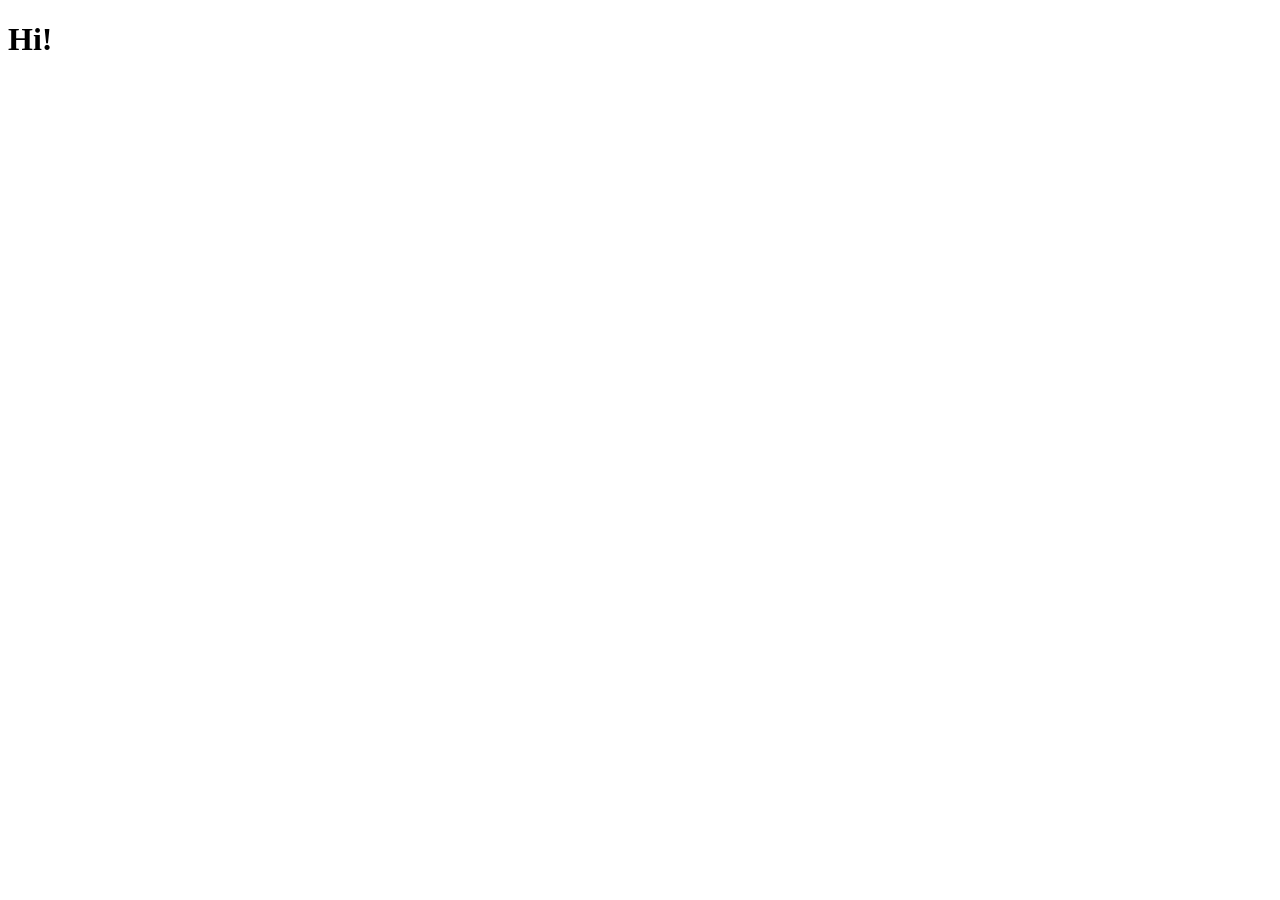
==== index.html @ 1c292b81 "H!" ====
<!DOCTYPE html>
<html lang="en">
<head>
	<meta charset="UTF-8">
	<meta name="viewport" content="width=device-width, initial-scale=1.0">
	<title>Document</title>
</head>
<body>
	<h1>Hi!</h1>
</body>
</html>
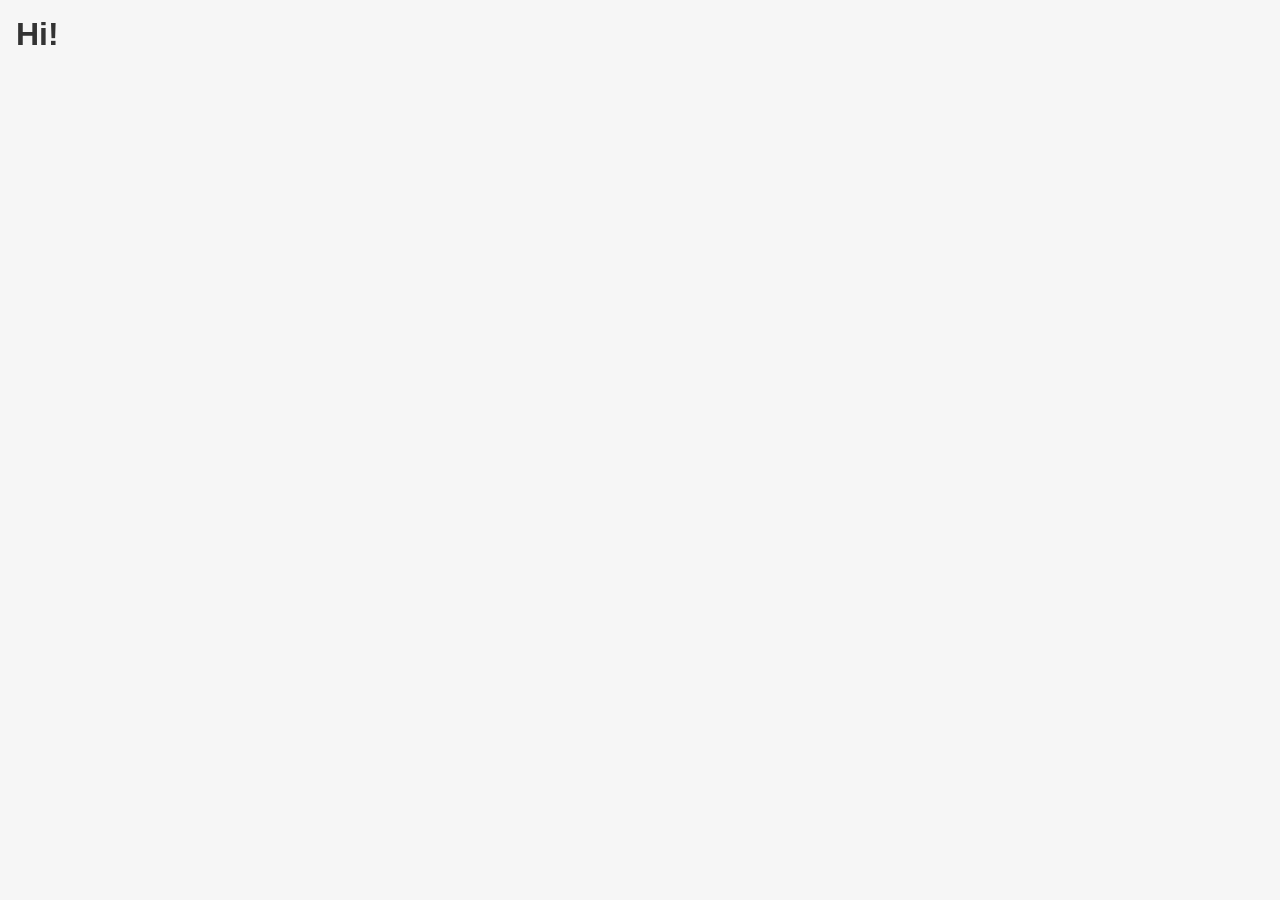
==== commit 6ba63c19: "plein de bordel" ====
--- a/index.html
+++ b/index.html
@@ -3,7 +3,8 @@
 <head>
 	<meta charset="UTF-8">
 	<meta name="viewport" content="width=device-width, initial-scale=1.0">
-	<title>Document</title>
+	<title>Every layout</title>
+	<link rel="stylesheet" href="rsrc/style.css">
 </head>
 <body>
 	<h1>Hi!</h1>
--- a/rsrc/style.css
+++ b/rsrc/style.css
@@ -0,0 +1,45 @@
+/*	-	-	-	-	-	-	-	-	-	-	*/
+/* Style visuel global pour le projet */
+
+
+/* Import */
+@import url('https://rsms.me/inter/inter.css');
+
+
+
+
+/* Reset */
+* { box-sizing: border-box; margin:0; }
+img { max-width: 100%; display: block; object-fit: cover; }
+
+
+
+
+/* Typo */
+
+body { font-family: InterVariable, sans-serif; }
+
+h3{
+	font-size: 2rem;
+	line-height: 100%;
+	font-weight: 200;
+}
+
+
+
+
+/* Couleur */
+
+html {
+	color: #333;
+	background-color: #F6F6F6;
+}
+
+
+
+
+/* Géometrie & Mise en page */
+
+body{
+	padding: 1rem;
+}
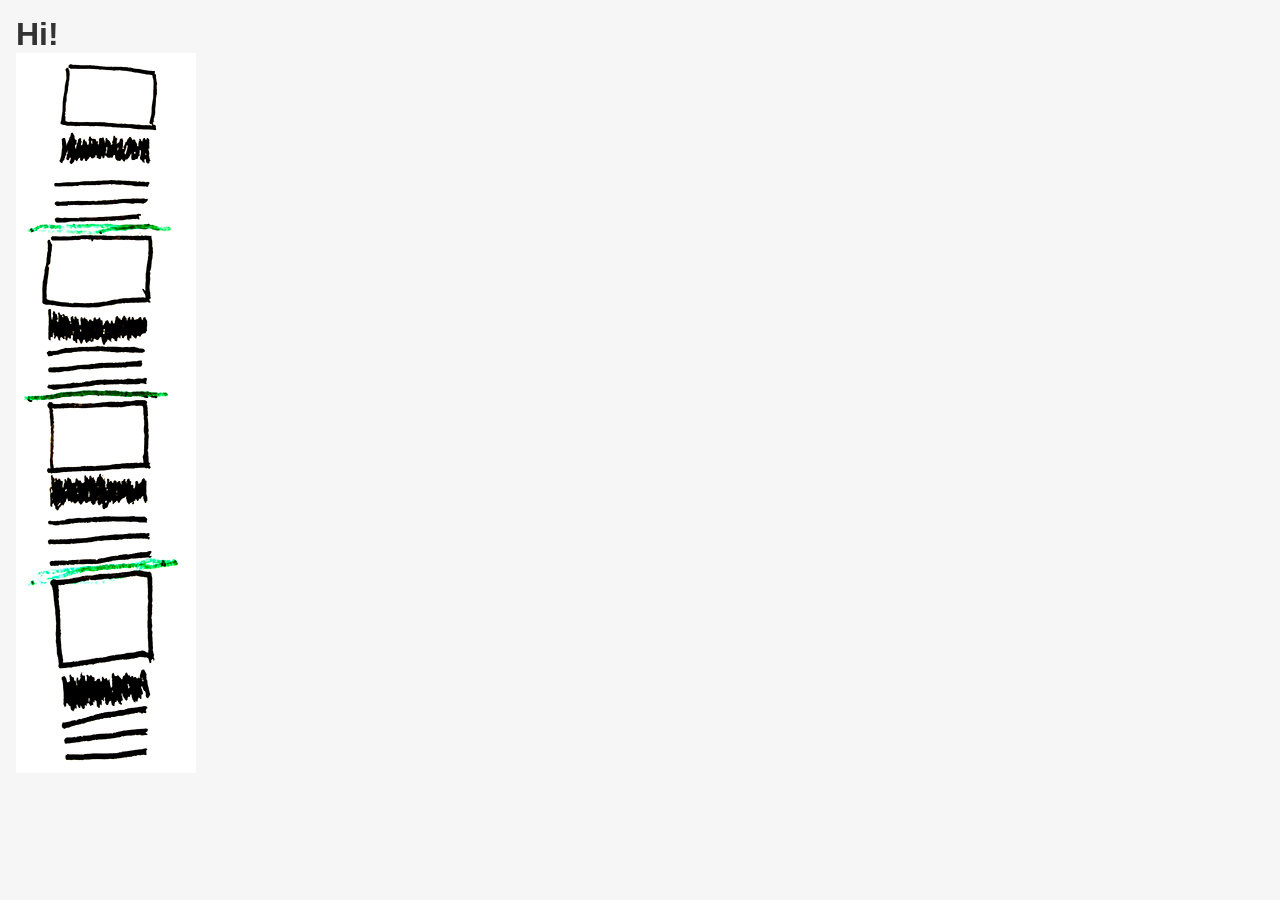
==== commit 8132c256: "simple" ====
--- a/index.html
+++ b/index.html
@@ -8,5 +8,9 @@
 </head>
 <body>
 	<h1>Hi!</h1>
+
+	<a href="layout-01-simple.html">
+		<img src="vignettes/layout-01-simple.png" alt="">
+	</a>
 </body>
 </html>
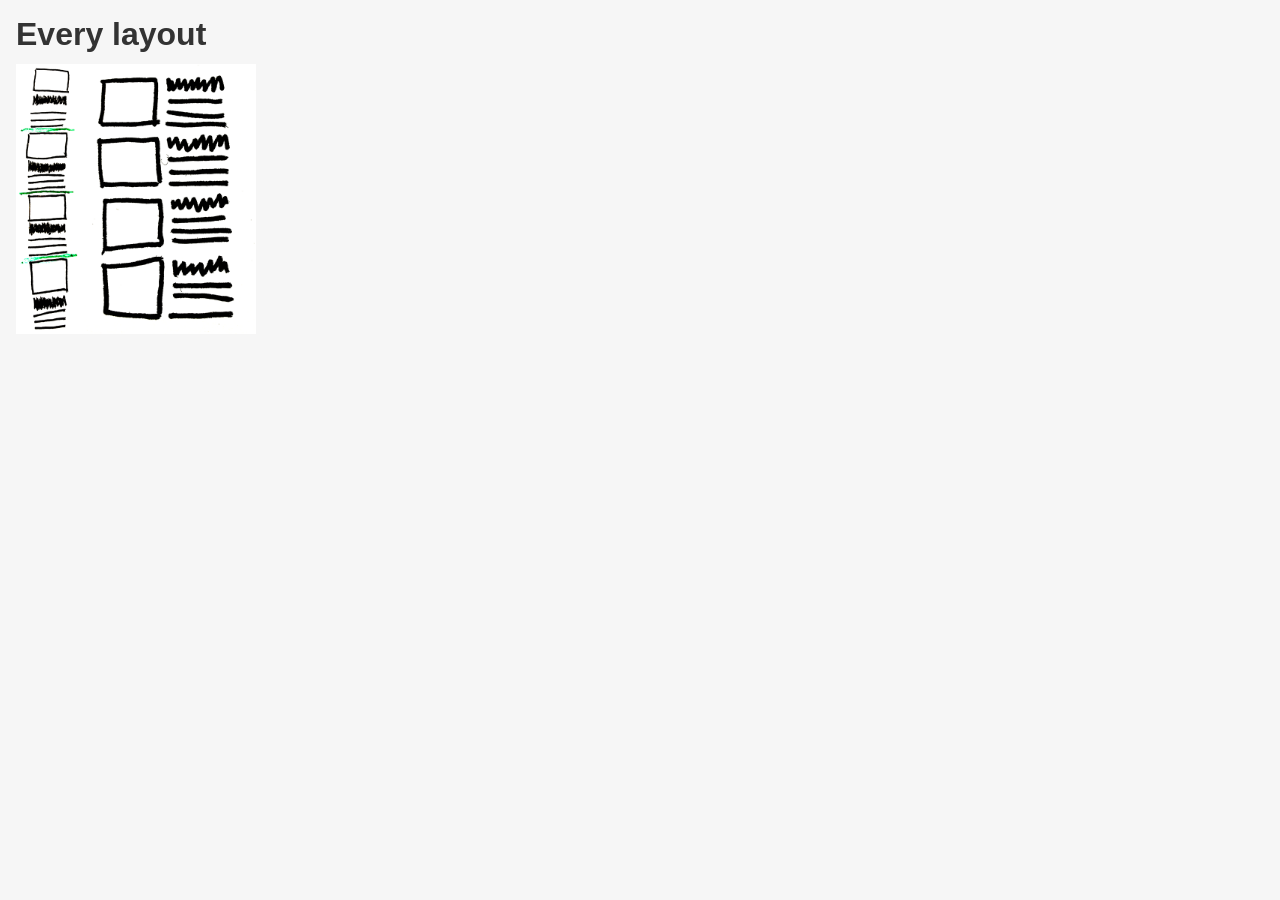
==== commit 972d1745: "update" ====
--- a/index.html
+++ b/index.html
@@ -7,10 +7,29 @@
 	<link rel="stylesheet" href="rsrc/style.css">
 </head>
 <body>
-	<h1>Hi!</h1>
+	<style>
+		h1{
+			position: absolute;
+		}
 
-	<a href="layout-01-simple.html">
-		<img src="vignettes/layout-01-simple.png" alt="">
-	</a>
+		div {
+			display: flex;
+			margin-top: 3rem;
+			flex-direction: rov;
+			max-width: 15rem;
+		}
+
+	</style>
+
+	<h1>Every layout</h1>
+	<div class="layout">
+		<a href="layout-01-simple.html">
+			<img src="vignettes/layout-01-simple.png" alt="">
+		</a>
+
+		<a href="layout-02-colonnes.html">
+			<img src="vignettes/layout-02-colonnes.png" alt="">
+		</a>
+	</div>
 </body>
 </html>
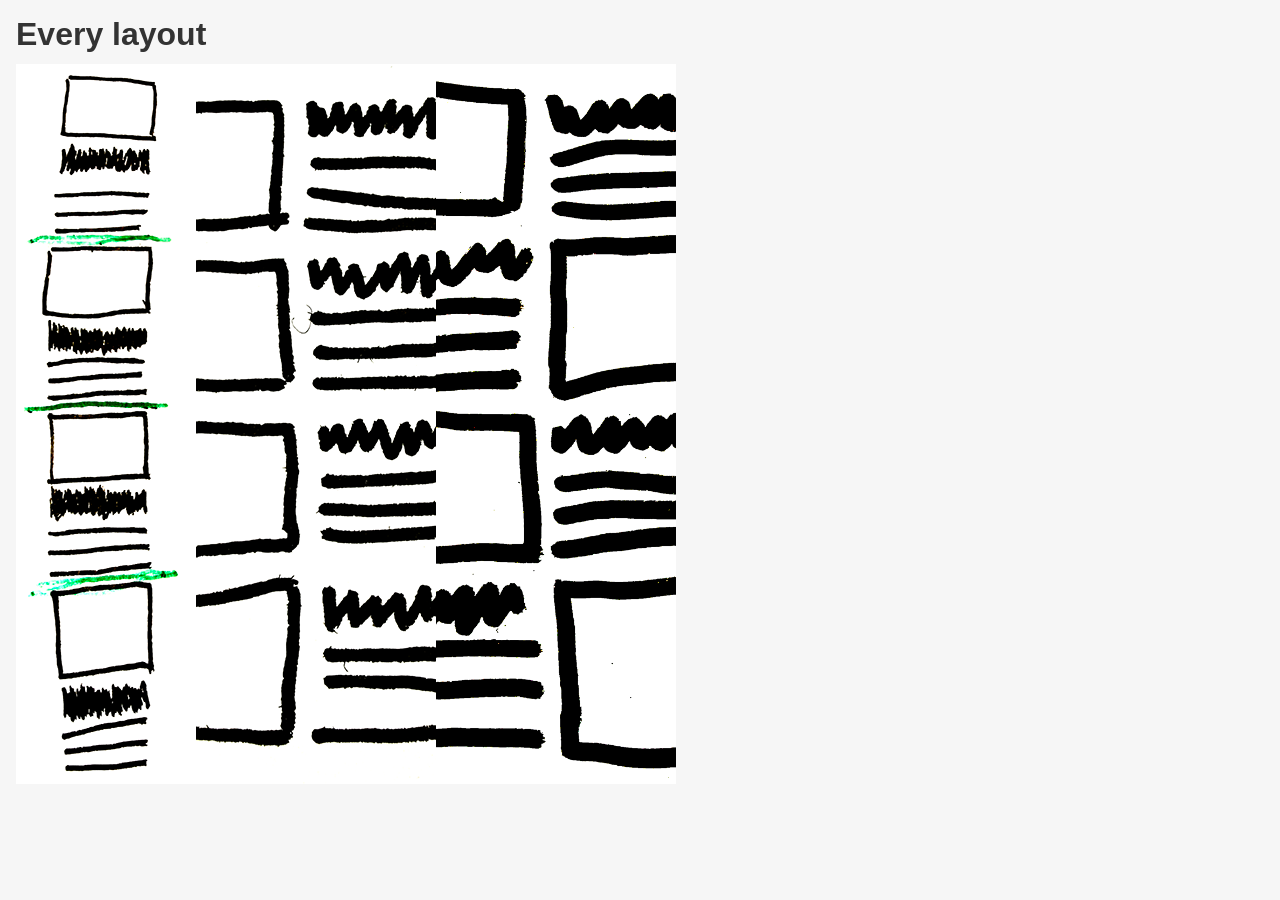
==== commit 53ea18ec: "03 zigzag" ====
--- a/index.html
+++ b/index.html
@@ -15,7 +15,11 @@
 		div {
 			display: flex;
 			margin-top: 3rem;
-			flex-direction: rov;
+			flex-direction: row;
+		}
+
+		a{
+			display: flex;
 			max-width: 15rem;
 		}
 
@@ -30,6 +34,11 @@
 		<a href="layout-02-colonnes.html">
 			<img src="vignettes/layout-02-colonnes.png" alt="">
 		</a>
+
+		<a href="layout-03-zigzag.html">
+			<img src="vignettes/layout-03-zigzag.png" alt="">
+		</a>
 	</div>
+
 </body>
 </html>
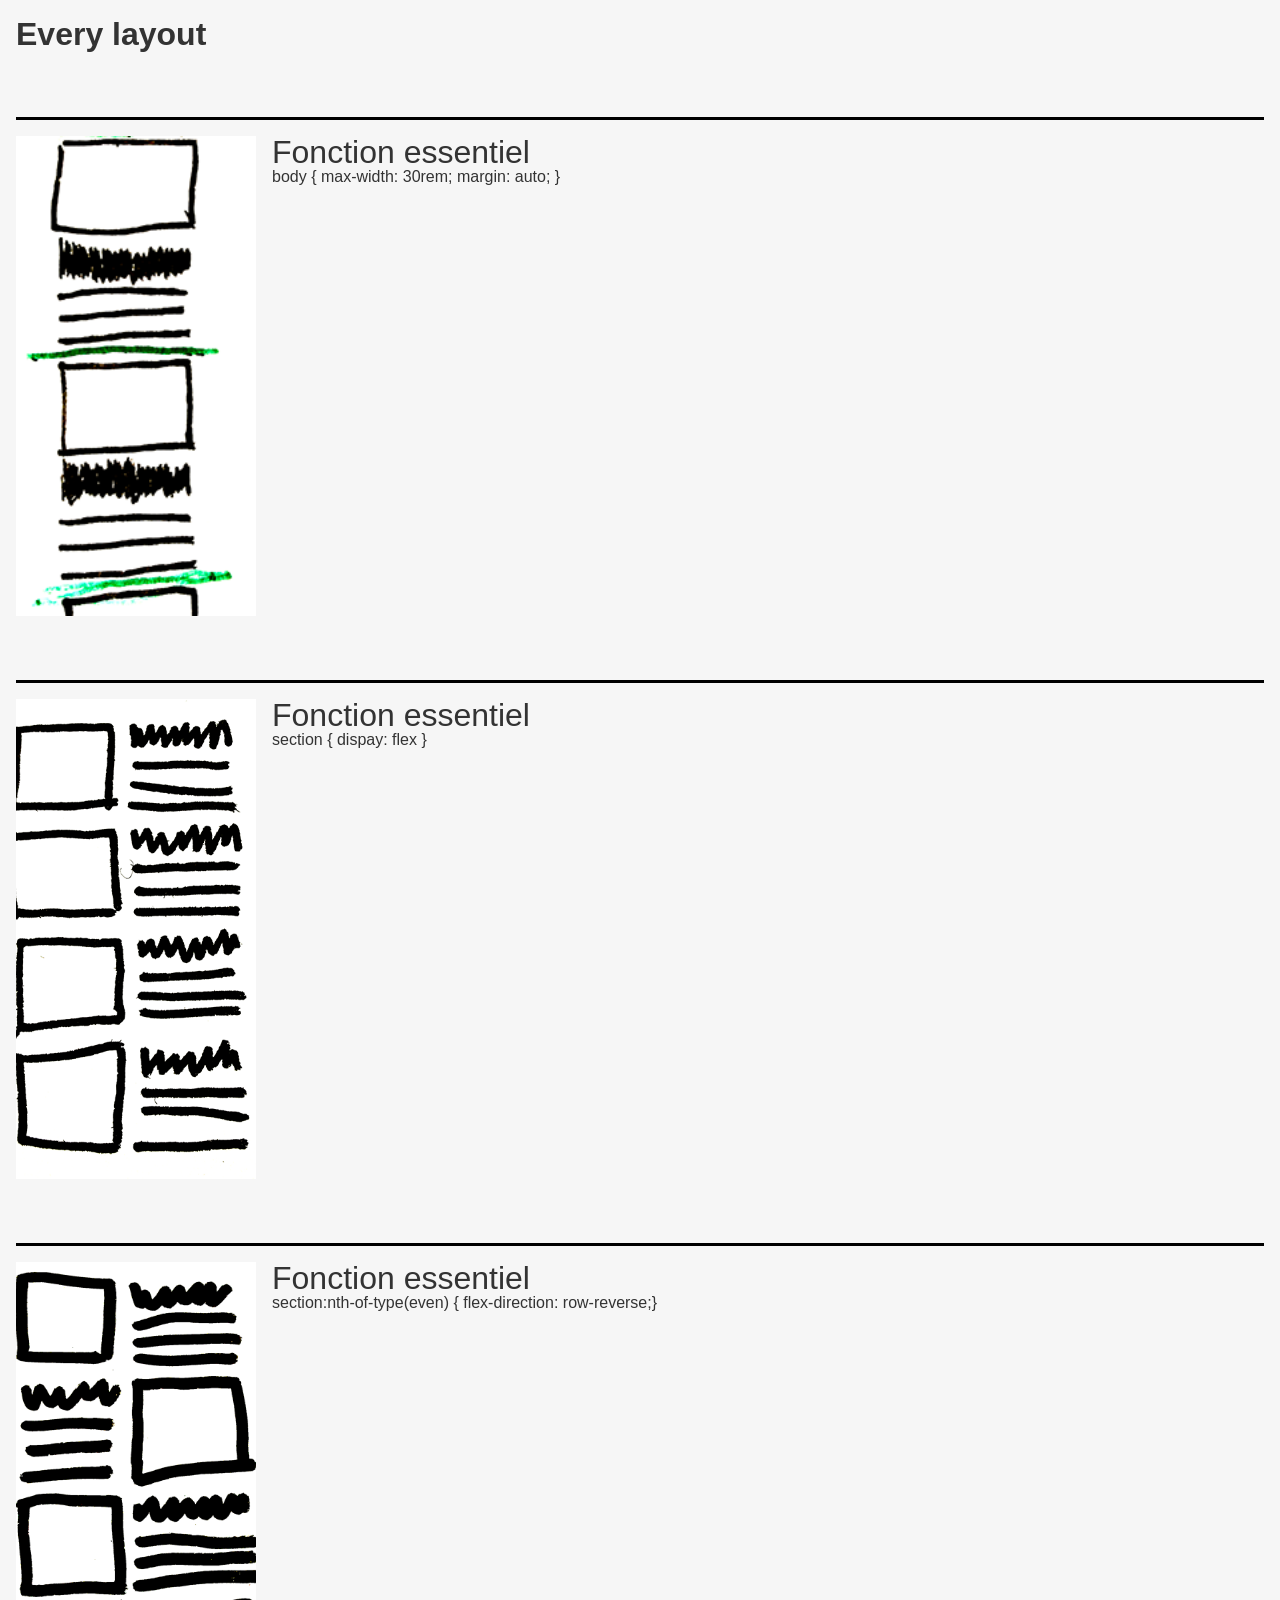
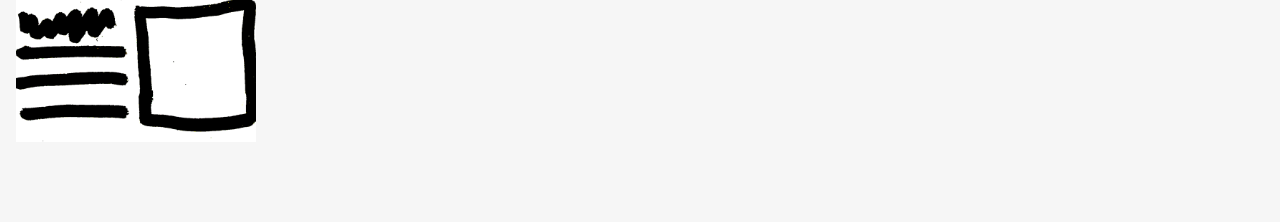
==== commit b3406f89: "update" ====
--- a/index.html
+++ b/index.html
@@ -8,7 +8,7 @@
 </head>
 <body>
 	<style>
-		h1{
+		/* h1{
 			position: absolute;
 		}
 
@@ -21,23 +21,75 @@
 		a{
 			display: flex;
 			max-width: 15rem;
+		} */
+
+		section {
+			display: flex;
+			gap: 1rem;
+			margin: 4rem 0;
+			border-top: 3px solid rgb(0, 0, 0);
+			padding-top: 1rem;
+			align-items: flex-start;
+		}
+
+		.vignettes{
+			/* width: 15rem; */
+			/* par ce que flex largeur ne marche pas */
+			flex: 0 0 15rem;
+			aspect-ratio: 1/2;
+		}
+
+		.vignettes img{
+			width: 100%;
+			height: 100%;
+			object-fit: cover;
+
+		}
+
+		p{
+			max-width: 60ch;
 		}
 
 	</style>
 
 	<h1>Every layout</h1>
 	<div class="layout">
-		<a href="layout-01-simple.html">
-			<img src="vignettes/layout-01-simple.png" alt="">
-		</a>
 
-		<a href="layout-02-colonnes.html">
-			<img src="vignettes/layout-02-colonnes.png" alt="">
-		</a>
+			<section>
+				<div class="vignettes">
+					<a href="layout-01-simple.html">
+					<img src="vignettes/layout-01-simple.png" alt="">
+					</a>
+				</div>
+			<div class="decription">
+				<h3>Fonction essentiel</h3>
+				<p>body { max-width: 30rem; margin: auto; }</p>
+			</div>
+		</section>
 
-		<a href="layout-03-zigzag.html">
-			<img src="vignettes/layout-03-zigzag.png" alt="">
-		</a>
+		<section>
+			<div class="vignettes">
+				<a href="layout-02-colonnes.html">
+				<img src="vignettes/layout-02-colonnes.png" alt="">
+				</a>
+			</div>
+			<div class="decription">
+				<h3>Fonction essentiel</h3>
+				<p>section { dispay: flex }</p>
+			</div>
+		</section>
+
+		<section>
+			<div class="vignettes">
+				<a href="layout-03-zigzag.html">
+				<img src="vignettes/layout-03-zigzag.png" alt="">
+				</a>
+			</div>
+			<div class="decription">
+				<h3>Fonction essentiel</h3>
+				<p>section:nth-of-type(even) { flex-direction: row-reverse;}</p>
+			</div>
+		</section>
 	</div>
 
 </body>
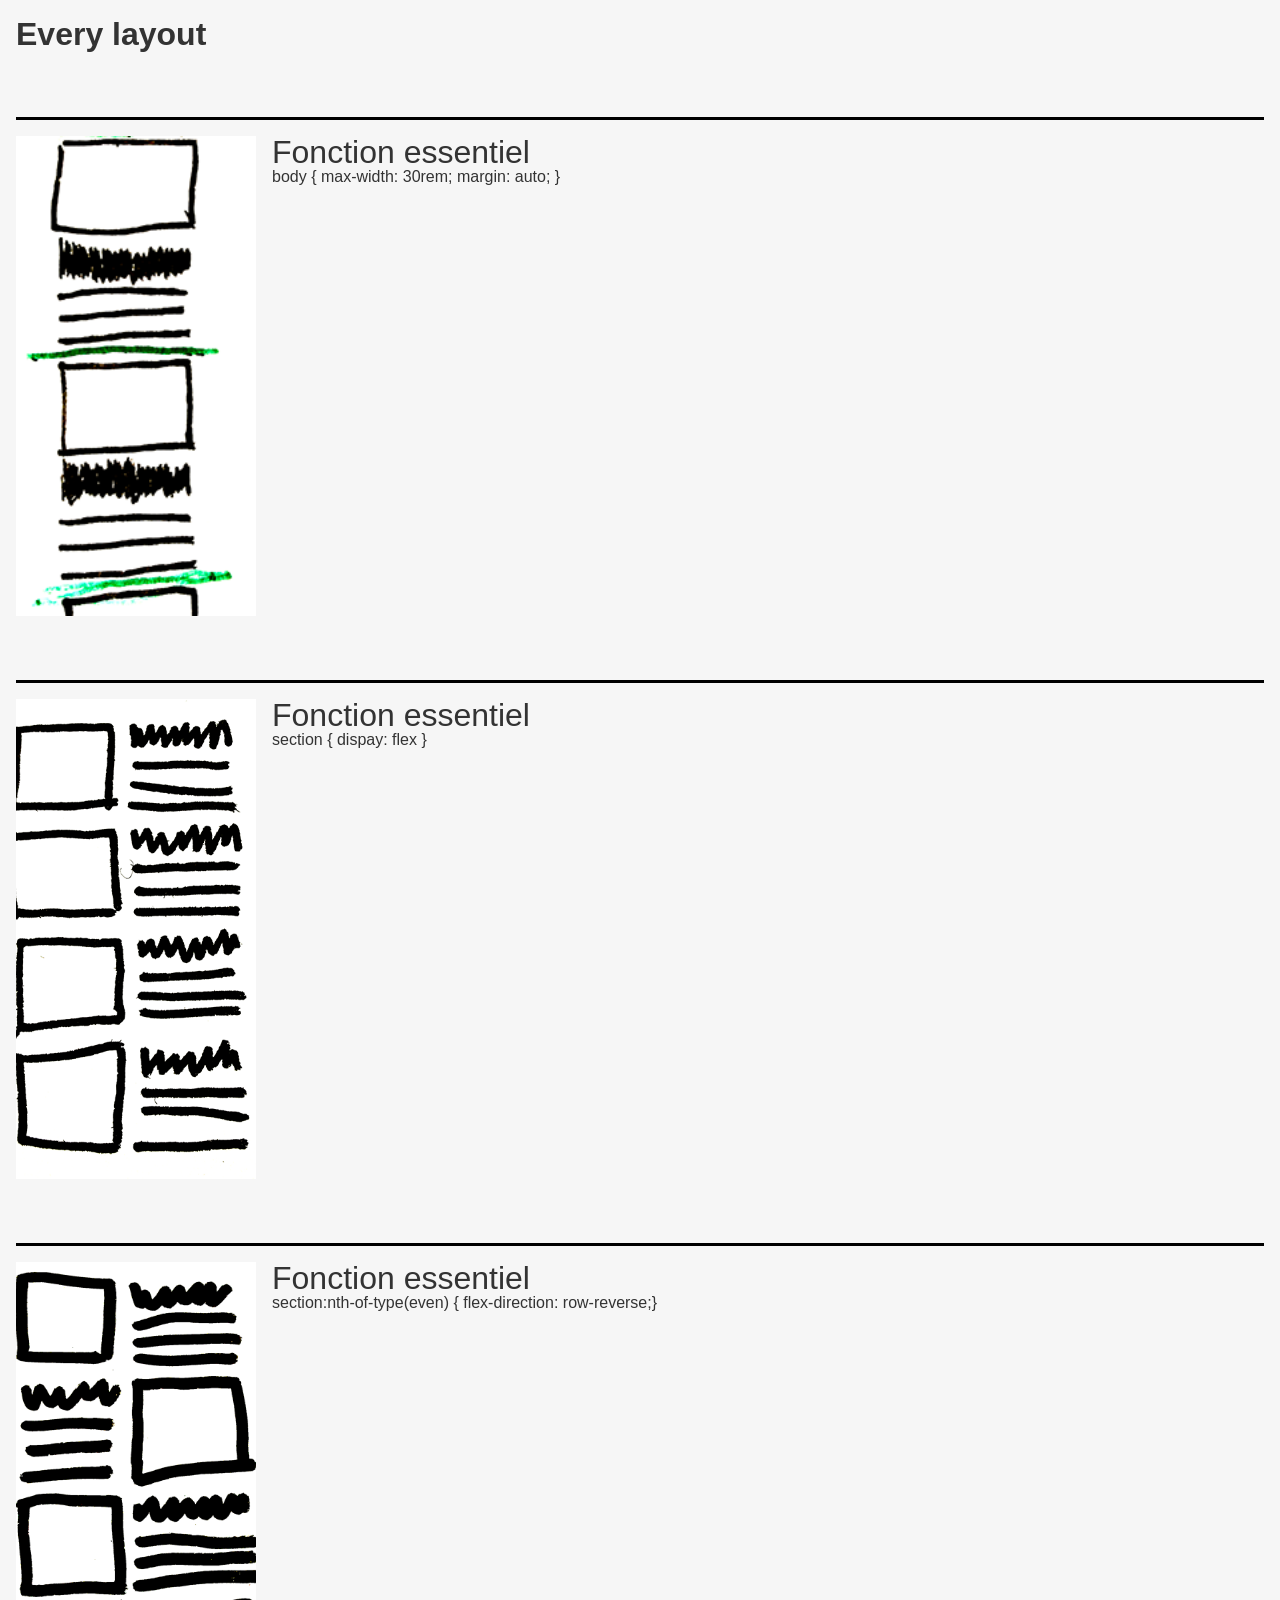
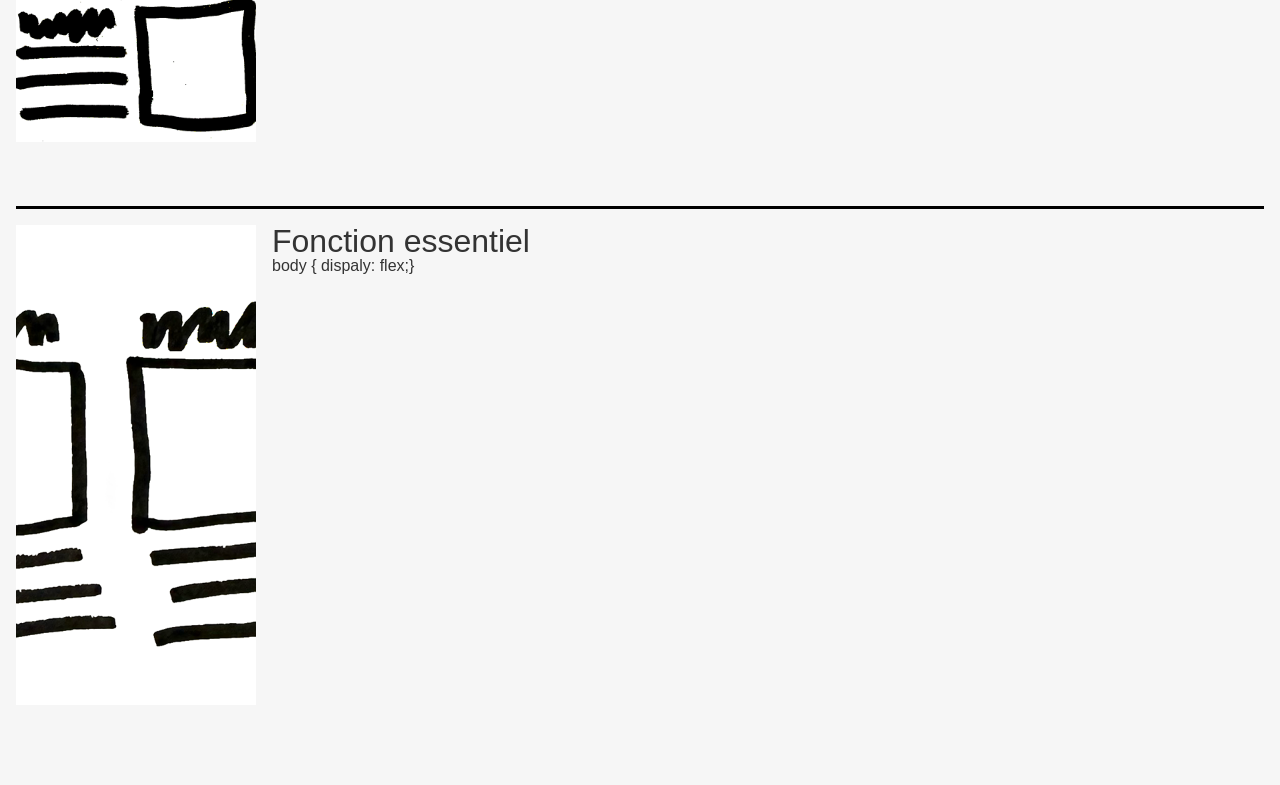
==== commit 03649837: "update nav" ====
--- a/index.html
+++ b/index.html
@@ -90,6 +90,18 @@
 				<p>section:nth-of-type(even) { flex-direction: row-reverse;}</p>
 			</div>
 		</section>
+
+				<section>
+			<div class="vignettes">
+				<a href="layout-04-colonnes-row.html">
+				<img src="vignettes/layout-04-colonnes-row.png" alt="">
+				</a>
+			</div>
+			<div class="decription">
+				<h3>Fonction essentiel</h3>
+				<p>body { dispaly: flex;}</p>
+			</div>
+		</section>
 	</div>
 
 </body>
--- a/rsrc/style.css
+++ b/rsrc/style.css
@@ -42,4 +42,28 @@
 
 body{
 	padding: 1rem;
+}
+
+/* Navigation */
+#siteNav{
+	position: fixed;
+	top: 0;
+	right: 0;
+	background: red;
+	color: #F6F6F6;
+	padding: 1rem;
+}
+#siteNav a:first-child::before {
+	content: "⇉";
+}
+ #siteNav a:last-child::after {
+	content: "⇇";
+}
+#siteNav a {
+	color: inherit;
+	text-decoration: none;
+}
+
+#siteNav a:hover{
+	text-decoration: underline overline dotted;	
 }
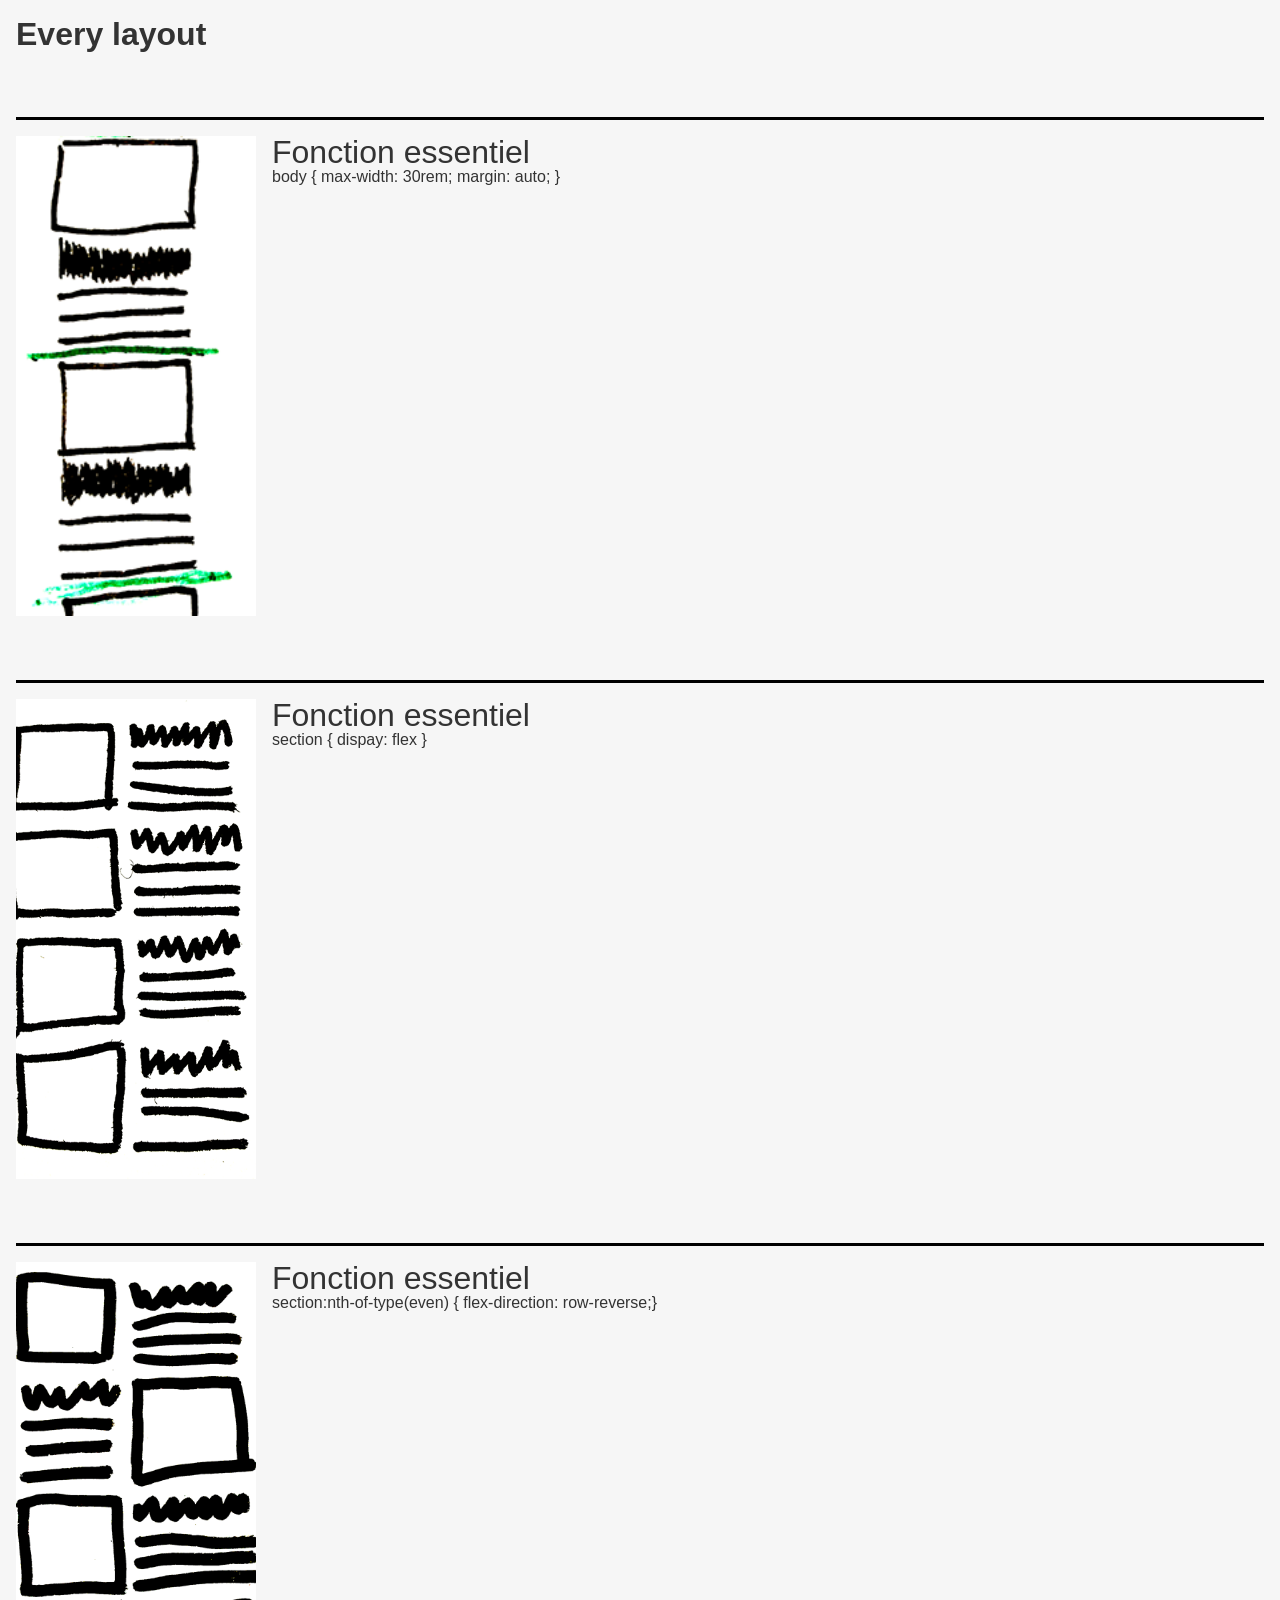
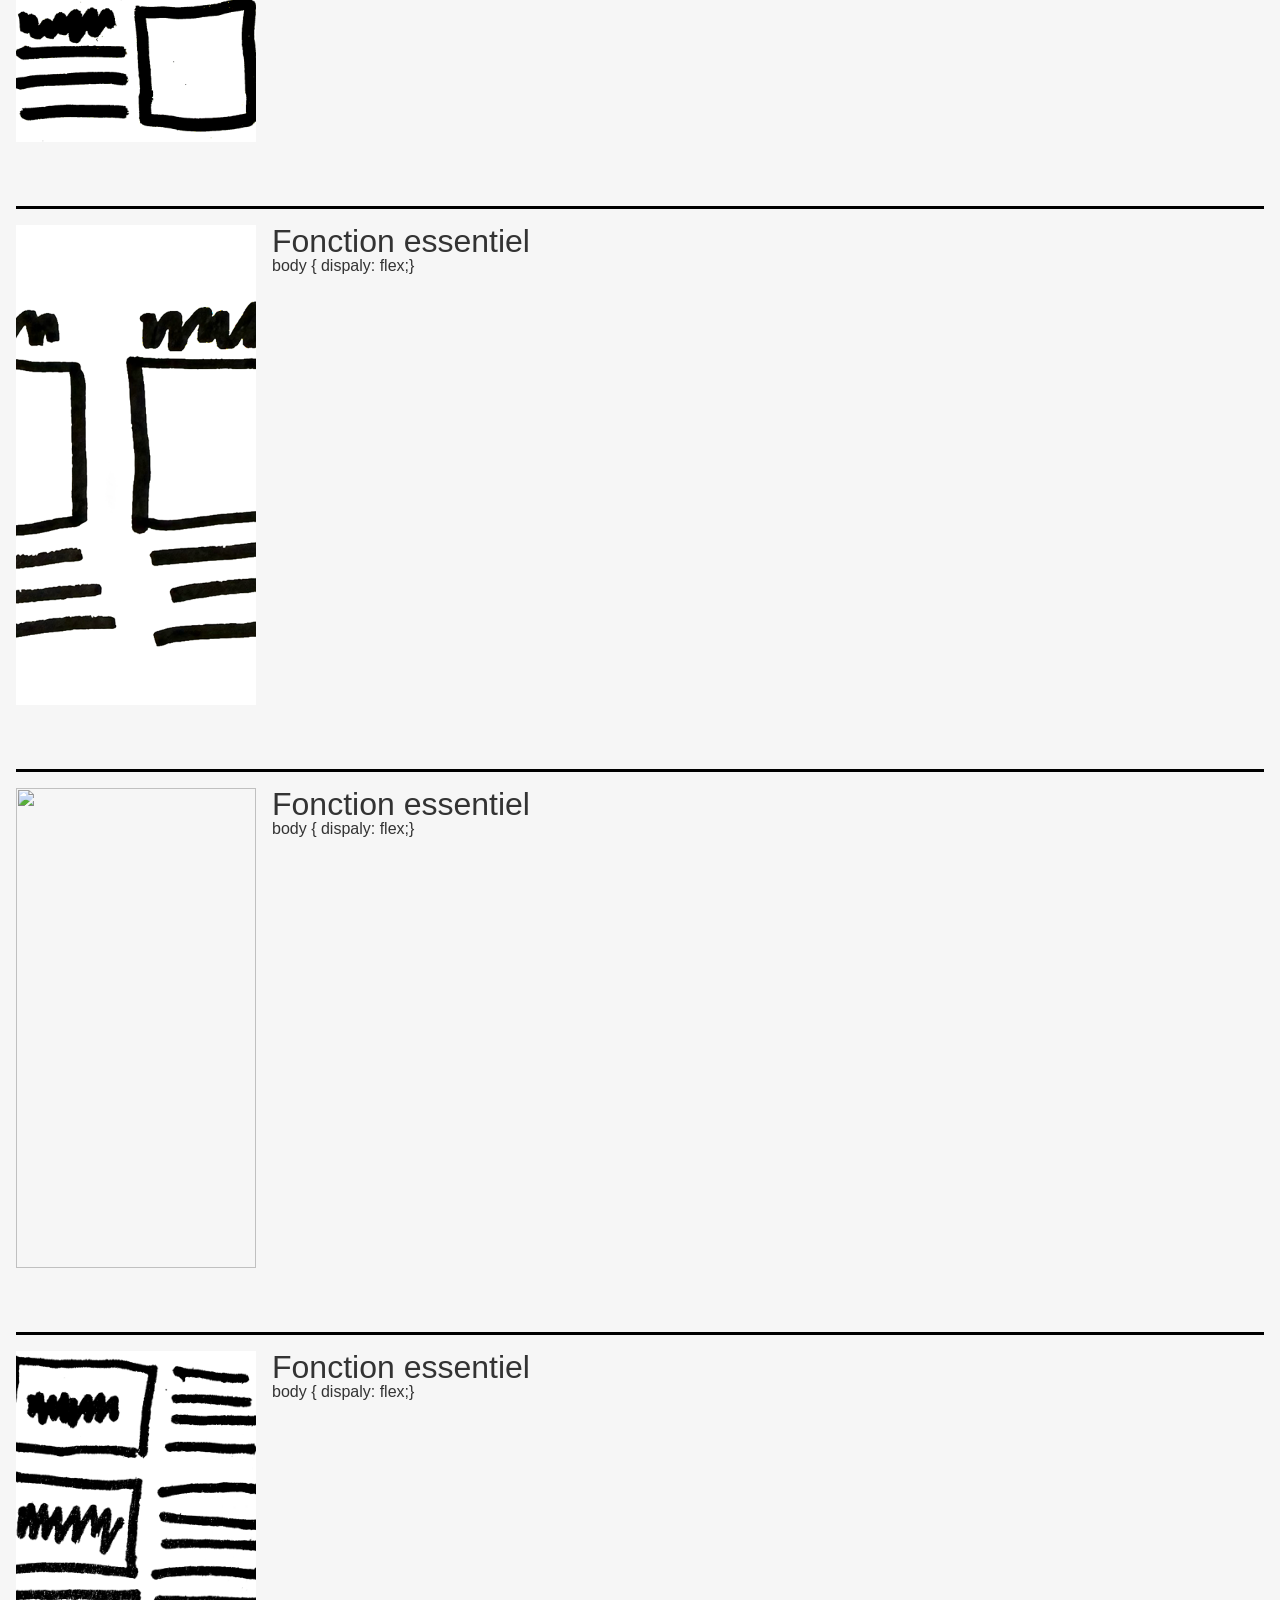
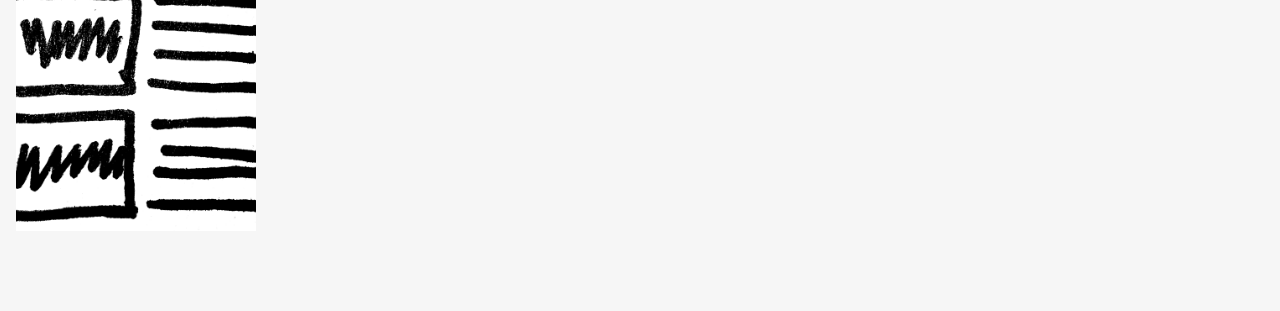
==== commit 04c0f09c: "ww" ====
--- a/index.html
+++ b/index.html
@@ -55,7 +55,7 @@
 	<h1>Every layout</h1>
 	<div class="layout">
 
-			<section>
+		<section>
 				<div class="vignettes">
 					<a href="layout-01-simple.html">
 					<img src="vignettes/layout-01-simple.png" alt="">
@@ -91,7 +91,7 @@
 			</div>
 		</section>
 
-				<section>
+		<section>
 			<div class="vignettes">
 				<a href="layout-04-colonnes-row.html">
 				<img src="vignettes/layout-04-colonnes-row.png" alt="">
@@ -102,6 +102,31 @@
 				<p>body { dispaly: flex;}</p>
 			</div>
 		</section>
+
+		<section>
+			<div class="vignettes">
+				<a href="layout-04-colonnes-row.html">
+				<img src="vignettes/layout-05" alt="">
+				</a>
+			</div>
+			<div class="decription">
+				<h3>Fonction essentiel</h3>
+				<p>body { dispaly: flex;}</p>
+			</div>
+		</section>
+
+		<section>
+			<div class="vignettes">
+				<a href="layout-04-colonnes-row.html">
+				<img src="vignettes/layout-06-titre-sur-img.png" alt="">
+				</a>
+			</div>
+			<div class="decription">
+				<h3>Fonction essentiel</h3>
+				<p>body { dispaly: flex;}</p>
+			</div>
+		</section>
+
 	</div>
 
 </body>
